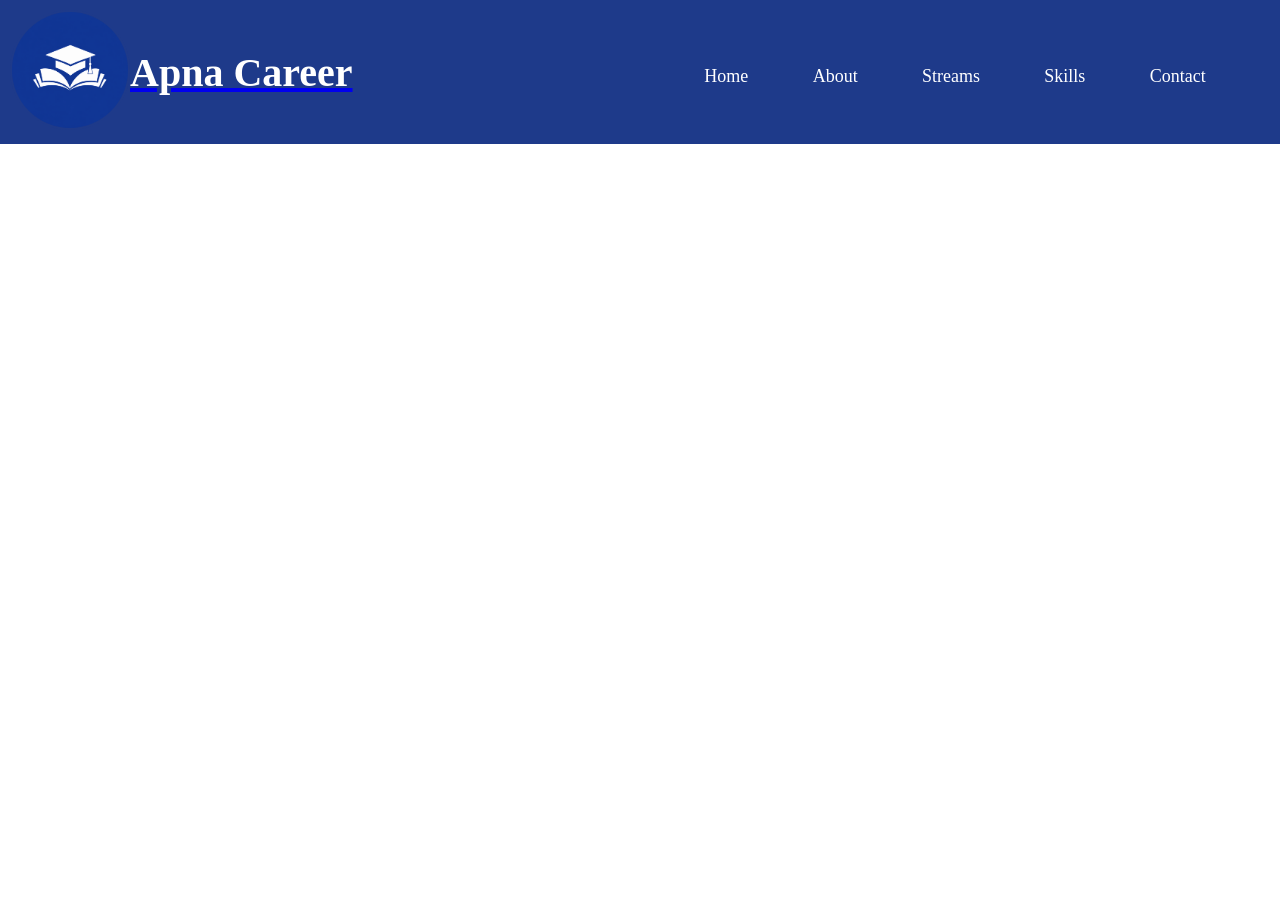
==== index.html @ b1250a3d "Header Design" ====
<!DOCTYPE html>
<html lang="en">

<head>
    <meta charset="UTF-8">
    <meta name="viewport" content="width=device-width, initial-scale=1.0">
    <meta name="description"
        content="Explore career options after 10th, including Science, Commerce, Arts, ITI, Diploma, Polytechnic, and various professional career paths.">
    <meta name="keywords"
        content="career guidance, career after 10th, science stream, commerce stream, arts stream, diploma, polytechnic, ITI, career options">
    <meta name="author" content="Ranjeet Suthar">
    <title>Apna Career | Career Guidance After 10th</title>
    <link rel="icon" type="png" href="Images/mortarboard.png">
    <link rel="stylesheet" href="CSS/style.css">
</head>

<body>
    <header>
        <div class="logo-container">
            <div class="logo"><a href="index.html"><img src="Images/finalLogo.png" alt="Apna Career Logo"></a></div>
            <div class="website-name">
                <a href="index.html">
                    <h1>Apna Career</h1>
                </a>
            </div>
        </div>
        <div class="navbar">
            <a href="index.html">Home</a>
            <a href="#">About</a>
            <a href="#">Streams</a>
            <a href="#">Skills</a>
            <a href="#">Contact</a>
        </div>
    </header>
</body>

</html>
---- CSS/style.css ----
* {
    margin: 0;
    padding: 0;
    box-sizing: border-box;
}

html {
    scroll-behavior: smooth;
}

/* CSS For Mobile Phone */

/* Header */
header {
    height: fit-content;
    width: 100%;
    display: flex;
    flex-direction: column;
    justify-content: center;
    padding: 10px;
    background-color: #1E3A8A;
}

.logo-container {
    height: fit-content;
    width: 100%;
    display: flex;
    align-items: center;
}

.logo {
    height: auto;
    width: auto;
}

.logo img {
    height: auto;
    width: 90px;
    border: 2px solid #1E3A8A;
    border-radius: 50%;
}

.website-name {
    height: auto;
    width: auto;
}

.website-name h1 {
    font-size: 40px;
    color: white;
}

.navbar {
    height: fit-content;
    width: 100%;
    margin-top: 10px;
    display: flex;
    justify-content: space-evenly;
}

.navbar a {
    text-decoration: none;
    font-size: 18px;
    color: white;
    border-bottom: 1px solid white;
}

/* CSS For Lablats */

@media (min-width: 768px) {

    /* Header */
    header {
        flex-direction: row;
        align-items: center;
    }

    .logo-container {
        height: auto;
        width: 50%;
    }

    .logo img {
        width: 120px;
    }

    .navbar {
        height: auto;
        width: 50%;
    }
}

/* CSS For Dasktop */

@media (min-width: 768px) {

    /* Header */
    .navbar a {
        border-bottom: 1px solid transparent;
    }

    .navbar a:hover {
        border-bottom: 1px solid white;
    }
}
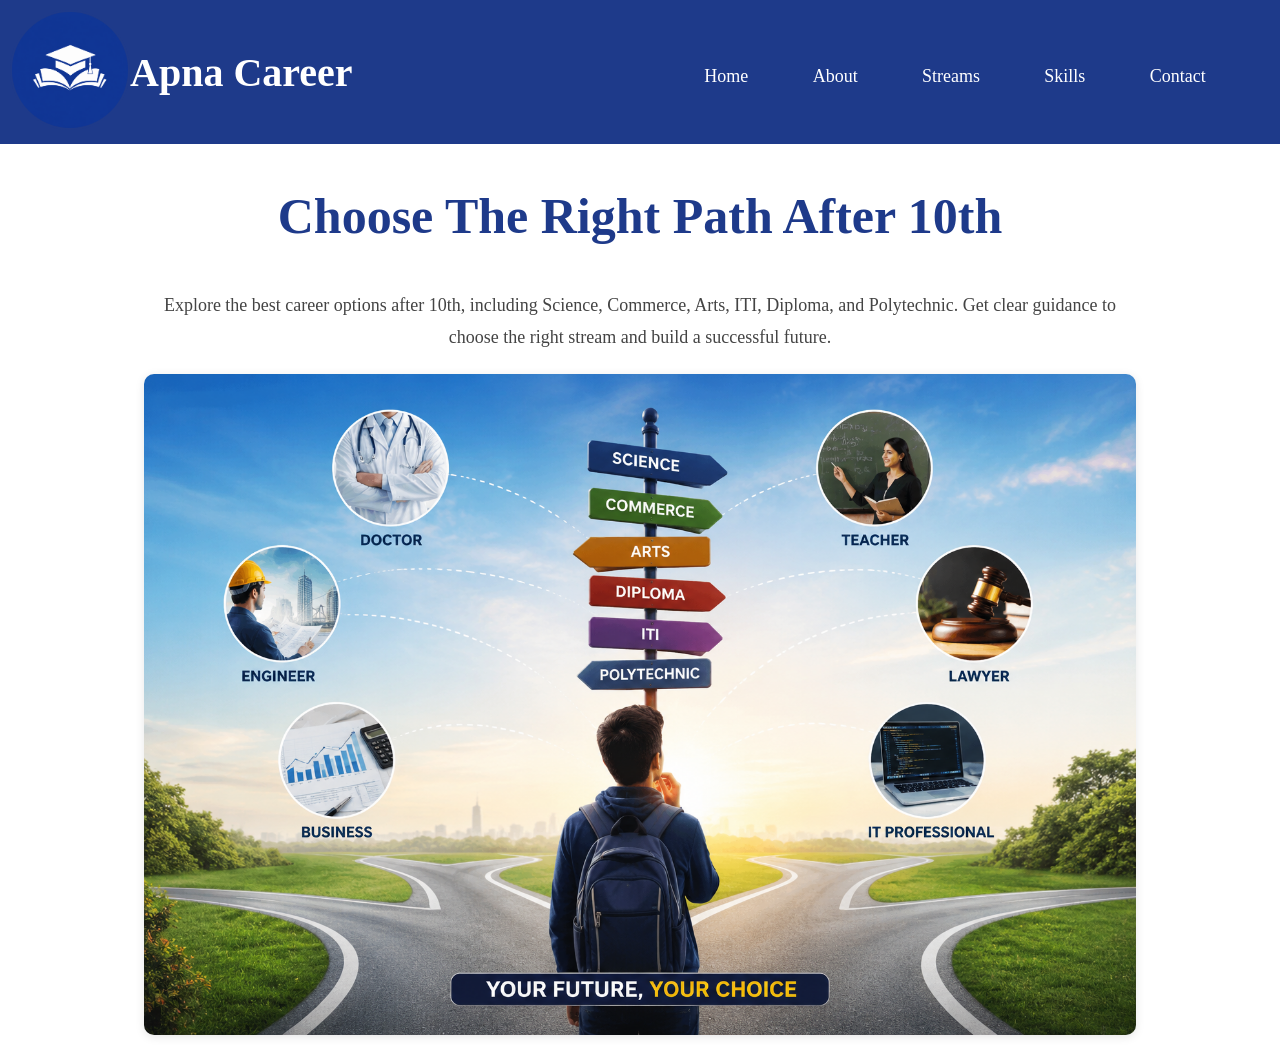
==== commit bc9fe92a: "Hero Section Desing" ====
--- a/index.html
+++ b/index.html
@@ -15,6 +15,8 @@
 </head>
 
 <body>
+
+    <!-- Header -->
     <header>
         <div class="logo-container">
             <div class="logo"><a href="index.html"><img src="Images/finalLogo.png" alt="Apna Career Logo"></a></div>
@@ -32,6 +34,26 @@
             <a href="#">Contact</a>
         </div>
     </header>
+
+    <!-- Hero Section -->
+    <main>
+        <section class="HeroSection">
+            <div class="hero">
+                <h1>Choose The Right Path After 10th</h1>
+            </div>
+            <div class="hero">
+                <div class="heroItem">
+                    <p>Explore the best career options after 10th, including Science, Commerce, Arts, ITI, Diploma, and
+                        Polytechnic.
+                        Get clear guidance to choose the right stream and build a successful future.</p>
+                </div>
+
+                <div class="heroItem">
+                    <img src="Images/careerImg.png" alt="Career Tips Image">
+                </div>
+            </div>
+        </section>
+    </main>
 </body>
 
 </html>
--- a/CSS/style.css
+++ b/CSS/style.css
@@ -50,6 +50,10 @@
     color: white;
 }
 
+.website-name a {
+    text-decoration: none;
+}
+
 .navbar {
     height: fit-content;
     width: 100%;
@@ -63,6 +67,50 @@
     font-size: 18px;
     color: white;
     border-bottom: 1px solid white;
+}
+
+/* Hero Section */
+.HeroSection {
+    height: fit-content;
+    width: 100%;
+    display: flex;
+    flex-direction: column;
+    align-items: center;
+    gap: 20px;
+    padding: 10px;
+    margin-top: 20px;
+}
+
+.hero {
+    height: auto;
+    width: 100%;
+    padding: 5px;
+    display: flex;
+    flex-direction: column;
+    gap: 20px;
+}
+
+.hero h1 {
+    text-align: center;
+    color: #1E3A8A;
+    line-height: 1.3;
+}
+
+.hero p {
+    text-align: center;
+    line-height: 1.6;
+    color: #444;
+}
+
+.hero img {
+    width: 100%;
+    border-radius: 10px;
+    box-shadow: 0px 2px 10px rgba(0, 0, 0, 0.1);
+}
+
+.heroItem {
+    height: auto;
+    width: 100%;
 }
 
 /* CSS For Lablats */
@@ -88,11 +136,35 @@
         height: auto;
         width: 50%;
     }
+
+    /* Hero Section */
+
+    .hero {
+        height: auto;
+        width: 100%;
+        padding: 10px;
+        align-items: center;
+        justify-content: center;
+    }
+
+    .hero h1 {
+        font-size: 40px;
+    }
+
+    .hero p {
+        line-height: 1.8;
+        font-size: 18px;
+    }
+
+    .heroItem {
+        height: auto;
+        width: 80%;
+    }
 }
 
 /* CSS For Dasktop */
 
-@media (min-width: 768px) {
+@media (min-width: 1024px) {
 
     /* Header */
     .navbar a {
@@ -102,4 +174,9 @@
     .navbar a:hover {
         border-bottom: 1px solid white;
     }
+
+    /* Hero Section */
+    .hero h1 {
+        font-size: 50px;
+    }
 }
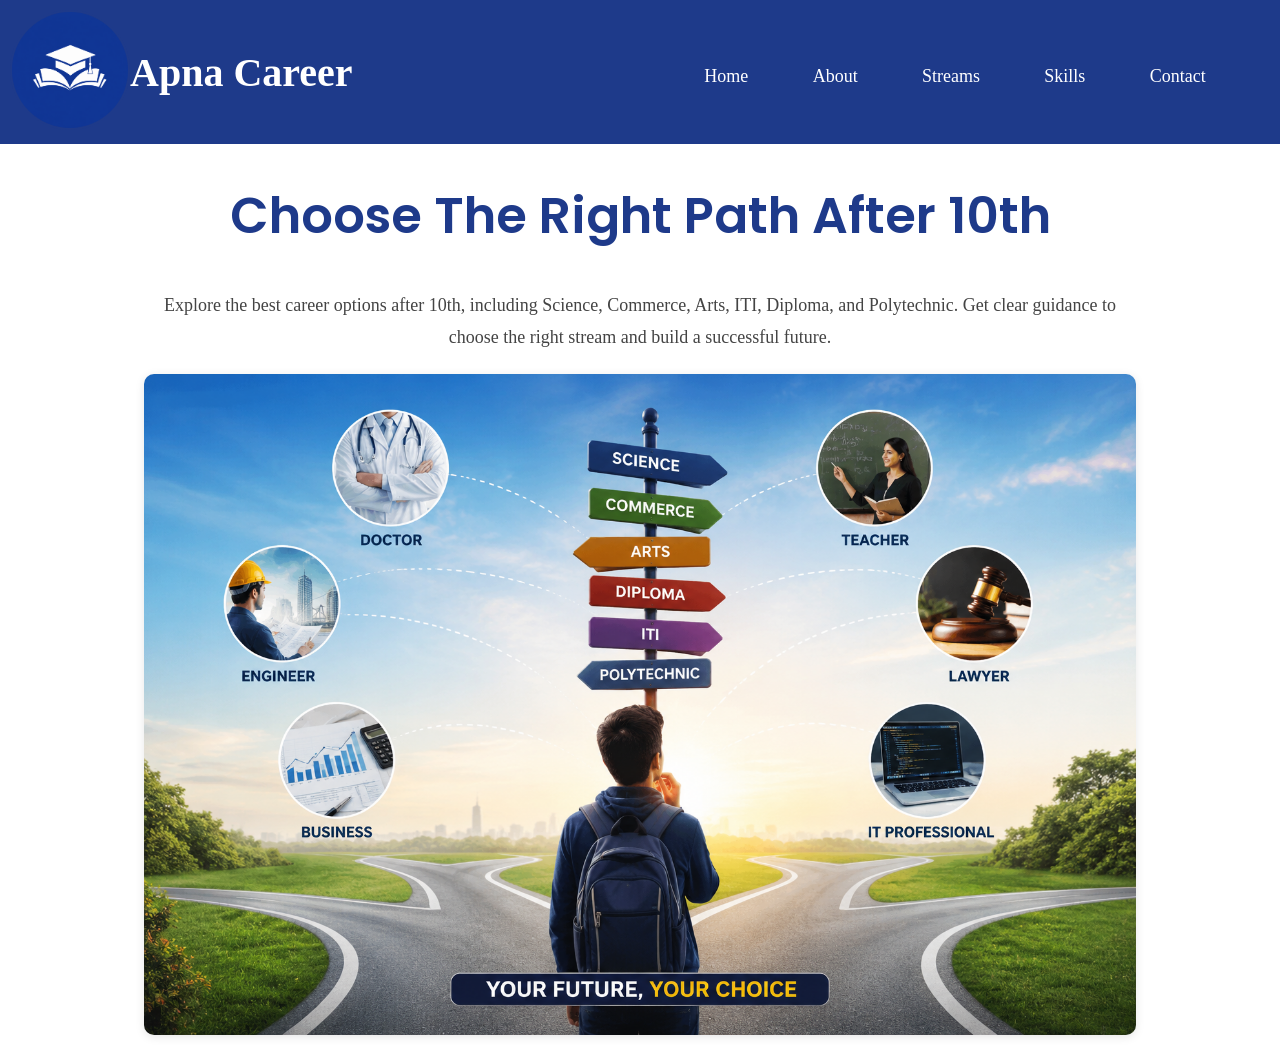
==== commit 45f336fd: "Modify Font Family" ====
--- a/index.html
+++ b/index.html
@@ -11,6 +11,11 @@
     <meta name="author" content="Ranjeet Suthar">
     <title>Apna Career | Career Guidance After 10th</title>
     <link rel="icon" type="png" href="Images/mortarboard.png">
+
+    <link rel="preconnect" href="https://fonts.googleapis.com">
+    <link rel="preconnect" href="https://fonts.gstatic.com" crossorigin>
+    <link href="https://fonts.googleapis.com/css2?family=Poppins:wght@400;700&display=swap" rel="stylesheet">
+
     <link rel="stylesheet" href="CSS/style.css">
 </head>
 
--- a/CSS/style.css
+++ b/CSS/style.css
@@ -48,6 +48,8 @@
 .website-name h1 {
     font-size: 40px;
     color: white;
+    font-weight: bold;
+    font-family: 'Times New Roman', Times, serif;
 }
 
 .website-name a {
@@ -94,6 +96,8 @@
     text-align: center;
     color: #1E3A8A;
     line-height: 1.3;
+    font-family: 'Poppins';
+    font-weight: 550;
 }
 
 .hero p {
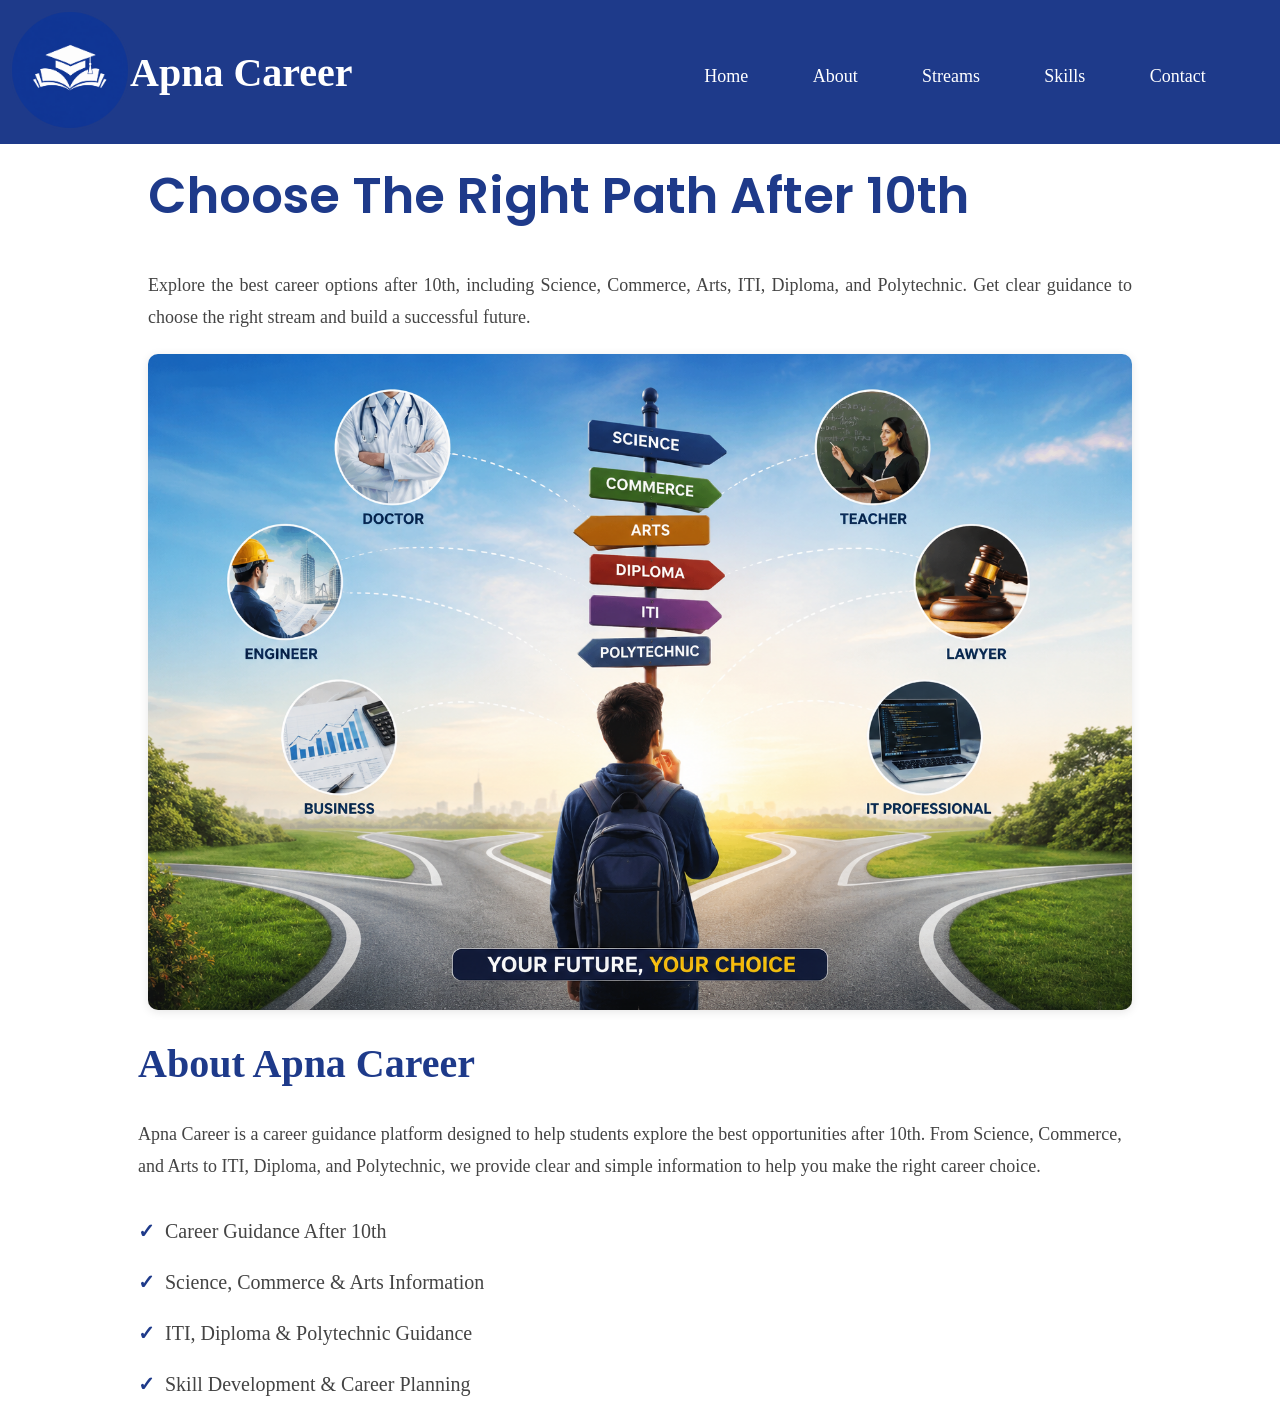
==== commit 4d114793: "About Section Desing" ====
--- a/index.html
+++ b/index.html
@@ -10,7 +10,7 @@
         content="career guidance, career after 10th, science stream, commerce stream, arts stream, diploma, polytechnic, ITI, career options">
     <meta name="author" content="Ranjeet Suthar">
     <title>Apna Career | Career Guidance After 10th</title>
-    <link rel="icon" type="png" href="Images/mortarboard.png">
+    <link rel="icon" type="png" href="mortarboard.png">
 
     <link rel="preconnect" href="https://fonts.googleapis.com">
     <link rel="preconnect" href="https://fonts.gstatic.com" crossorigin>
@@ -40,8 +40,9 @@
         </div>
     </header>
 
-    <!-- Hero Section -->
+    <!-- Main Section -->
     <main>
+        <!-- Hero Section -->
         <section class="HeroSection">
             <div class="hero">
                 <h1>Choose The Right Path After 10th</h1>
@@ -58,6 +59,28 @@
                 </div>
             </div>
         </section>
+
+        <!-- About Section -->
+        <section class="AboutSection">
+            <h2 class="heading">About Apna Career</h2>
+            <div class="About">
+                <div class="aboutItem">
+                    <p>Apna Career is a career guidance platform designed to help students explore the best
+                        opportunities after 10th.
+                        From Science, Commerce, and Arts to ITI, Diploma, and Polytechnic, we provide clear and simple
+                        information to help you make the right career choice.
+                    </p>
+                </div>
+                <div class="aboutItem" id="aboutItemList">
+                    <ul>
+                        <li>Career Guidance After 10th</li>
+                        <li>Science, Commerce & Arts Information</li>
+                        <li>ITI, Diploma & Polytechnic Guidance</li>
+                        <li>Skill Development & Career Planning</li>
+                    </ul>
+                </div>
+            </div>
+        </section>
     </main>
 </body>
 
--- a/CSS/style.css
+++ b/CSS/style.css
@@ -117,6 +117,65 @@
     width: 100%;
 }
 
+/* About Section */
+.AboutSection {
+    height: fit-content;
+    width: 100%;
+    display: flex;
+    flex-direction: column;
+    gap: 20px;
+    align-items: center;
+    margin-top: 20px;
+    padding: 10px;
+}
+
+.About {
+    height: auto;
+    width: 100%;
+    display: flex;
+    flex-direction: column;
+    gap: 20px;
+}
+
+.heading {
+    height: auto;
+    width: fit-content;
+    text-align: center;
+    font-size: 28px;
+    color: #1E3A8A;
+    line-height: 1.2;
+}
+
+.aboutItem {
+    height: auto;
+    width: 100%;
+}
+
+.aboutItem p {
+    text-align: justify;
+    line-height: 1.6;
+    color: #444;
+}
+
+#aboutItemList ul {
+    list-style: none;
+    padding-left: 0;
+}
+
+#aboutItemList li {
+    font-size: 18px;
+    color: #444;
+    margin-bottom: 15px;
+    line-height: 1.6;
+}
+
+#aboutItemList li::before {
+    content: "✓";
+    color: #1E3A8A;
+    font-weight: bold;
+    margin-right: 10px;
+}
+
 /* CSS For Lablats */
 
 @media (min-width: 768px) {
@@ -164,6 +223,33 @@
         height: auto;
         width: 80%;
     }
+
+    /* About Section */
+    .AboutSection {
+        gap: 30px;
+        margin-top: 30px;
+    }
+
+    .heading {
+        font-size: 35px;
+    }
+
+    .About {
+        height: auto;
+        width: 80%;
+        gap: 30px;
+    }
+
+    .aboutItem p {
+        line-height: 1.8;
+        color: #444;
+        font-size: 18px;
+    }
+
+    #aboutItemList li {
+        font-size: 20px;
+        line-height: 1.8;
+    }
 }
 
 /* CSS For Dasktop */
@@ -180,7 +266,56 @@
     }
 
     /* Hero Section */
+    .HeroSection {
+        width: 80%;
+        margin: 0 auto;
+    }
+
+    .hero {
+        justify-content: start;
+        align-items: start;
+    }
+
+    .heroItem {
+        width: 100%;
+    }
+
+    .heroItem p {
+        width: 100%;
+        text-align: justify;
+    }
+
     .hero h1 {
+        width: 100%;
         font-size: 50px;
+        text-align: left;
+    }
+
+    .heroItem {
+        display: flex;
+        align-items: center;
+        justify-content: center;
+    }
+
+    /* About Section */
+    .AboutSection {
+        height: fit-content;
+        width: 80%;
+        margin: 0 auto;
+    }
+
+    .heading {
+        height: auto;
+        width: 100%;
+        text-align: left;
+        font-size: 40px;
+    }
+
+    .aboutItem p {
+        text-align: start;
+    }
+
+    .About {
+        width: 100%;
     }
 }
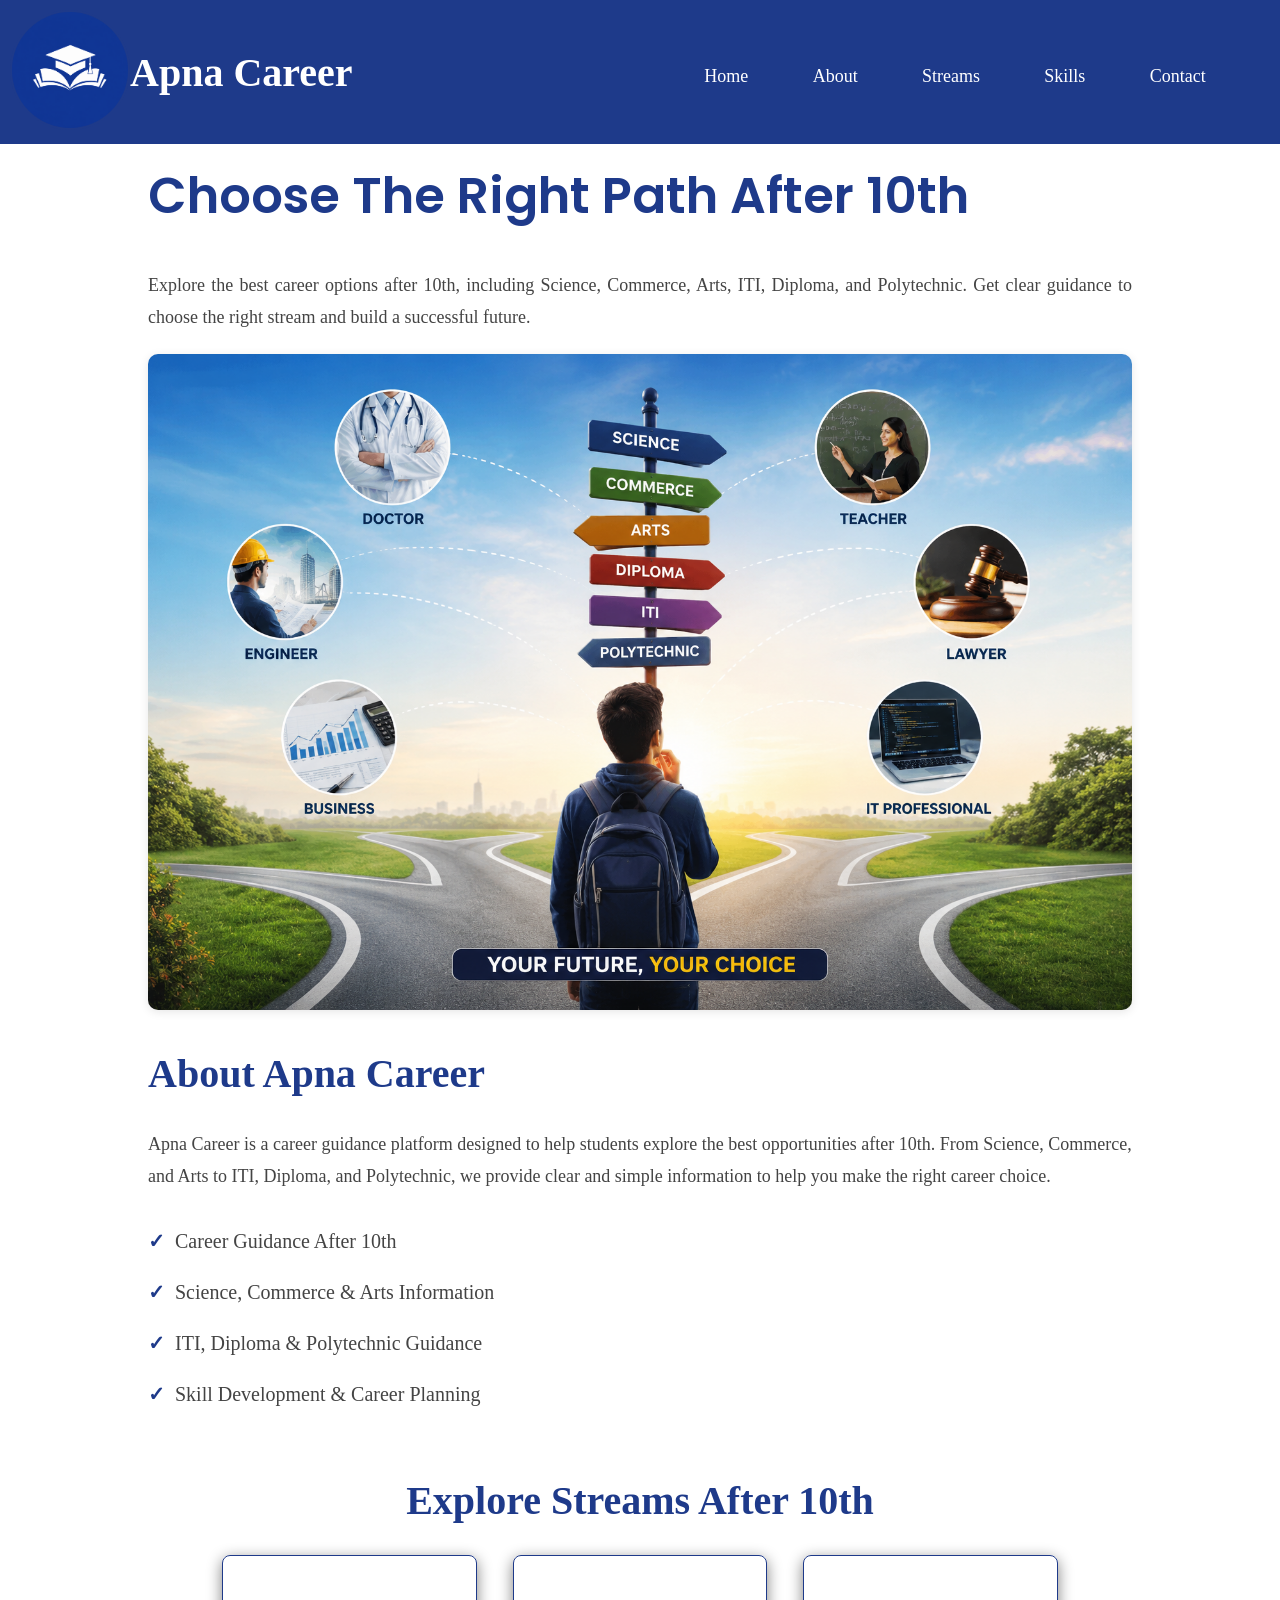
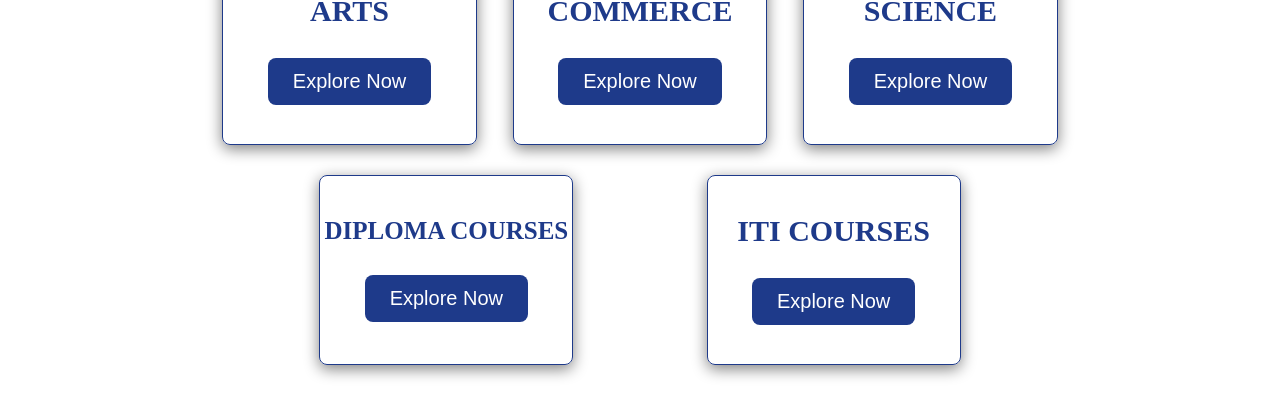
==== commit 02301a05: "Stream Section Design" ====
--- a/index.html
+++ b/index.html
@@ -33,7 +33,7 @@
         </div>
         <div class="navbar">
             <a href="index.html">Home</a>
-            <a href="#">About</a>
+            <a href="#ABOUT">About</a>
             <a href="#">Streams</a>
             <a href="#">Skills</a>
             <a href="#">Contact</a>
@@ -61,7 +61,7 @@
         </section>
 
         <!-- About Section -->
-        <section class="AboutSection">
+        <section class="AboutSection" id="ABOUT">
             <h2 class="heading">About Apna Career</h2>
             <div class="About">
                 <div class="aboutItem">
@@ -81,6 +81,33 @@
                 </div>
             </div>
         </section>
+
+        <!-- Stream Section -->
+        <section class="StreamSection">
+            <h2 class="heading" id="streamHeading">Explore Streams After 10th</h2>
+            <div class="CardDiv">
+                <div class="card">
+                    <h2>ARTS</h2>
+                    <a href="#"><button>Explore Now</button></a>
+                </div>
+                <div class="card">
+                    <h2>COMMERCE</h2>
+                    <a href="#"><button>Explore Now</button></a>
+                </div>
+                <div class="card">
+                    <h2>SCIENCE</h2>
+                    <a href="#"><button>Explore Now</button></a>
+                </div>
+                <div class="card">
+                    <h2 id="deplomaHeading">DIPLOMA COURSES</h2>
+                    <a href="#"><button>Explore Now</button></a>
+                </div>
+                <div class="card">
+                    <h2>ITI COURSES</h2>
+                    <a href="#"><button>Explore Now</button></a>
+                </div>
+            </div>
+        </section>
     </main>
 </body>
 
--- a/CSS/style.css
+++ b/CSS/style.css
@@ -126,7 +126,7 @@
     gap: 20px;
     align-items: center;
     margin-top: 20px;
-    padding: 10px;
+    padding: 20px;
 }
 
 .About {
@@ -176,6 +176,65 @@
     margin-right: 10px;
 }
 
+/* Stream Section */
+.StreamSection {
+    height: fit-content;
+    width: 100%;
+    display: flex;
+    flex-direction: column;
+    align-items: center;
+    justify-content: center;
+}
+
+.CardDiv {
+    height: auto;
+    width: 100%;
+    margin-top: 20px;
+    padding: 10px;
+    display: flex;
+    flex-direction: column;
+    justify-content: center;
+    align-items: center;
+    gap: 20px;
+}
+
+.card {
+    min-height: 150px;
+    width: 80%;
+    display: flex;
+    flex-direction: column;
+    align-items: center;
+    justify-content: center;
+    box-shadow: 0 4px 15px gray;
+    transition: 0.5s;
+    border-radius: 8px;
+    border: 1px solid #1E3A8A;
+}
+
+.card h2 {
+    font-size: 28px;
+    color: #1E3A8A;
+}
+
+.card button {
+    margin-top: 30px;
+    padding: 12px 25px;
+    font-size: 16px;
+    border: none;
+    border-radius: 8px;
+    background-color: #1E3A8A;
+    color: white;
+}
+
+.card:hover {
+    transform: translateY(-10px);
+}
+
+#deplomaHeading {
+    font-size: 25px;
+}
+
+
 /* CSS For Lablats */
 
 @media (min-width: 768px) {
@@ -201,7 +260,6 @@
     }
 
     /* Hero Section */
-
     .hero {
         height: auto;
         width: 100%;
@@ -249,6 +307,39 @@
     #aboutItemList li {
         font-size: 20px;
         line-height: 1.8;
+    }
+
+    /* Stream Section */
+    .StreamSection {
+        padding: 30px;
+    }
+
+    #streamHeading {
+        text-align: center;
+    }
+
+    .CardDiv {
+        height: auto;
+        width: 90%;
+        flex-direction: row;
+        flex-wrap: wrap;
+        align-items: center;
+        justify-content: space-evenly;
+        gap: 30px;
+    }
+
+    .card {
+        min-height: 170px;
+        width: 47%;
+    }
+
+    .card h2 {
+        font-size: 30px;
+    }
+
+    .card button {
+        margin-top: 30px;
+        font-size: 20px;
     }
 }
 
@@ -318,4 +409,16 @@
     .About {
         width: 100%;
     }
+
+    /* Stream Section */
+    .StreamSection {
+        height: fit-content;
+        width: 80%;
+        margin: 0 auto;
+    }
+
+    .card {
+        min-height: 190px;
+        width: 30%;
+    }
 }
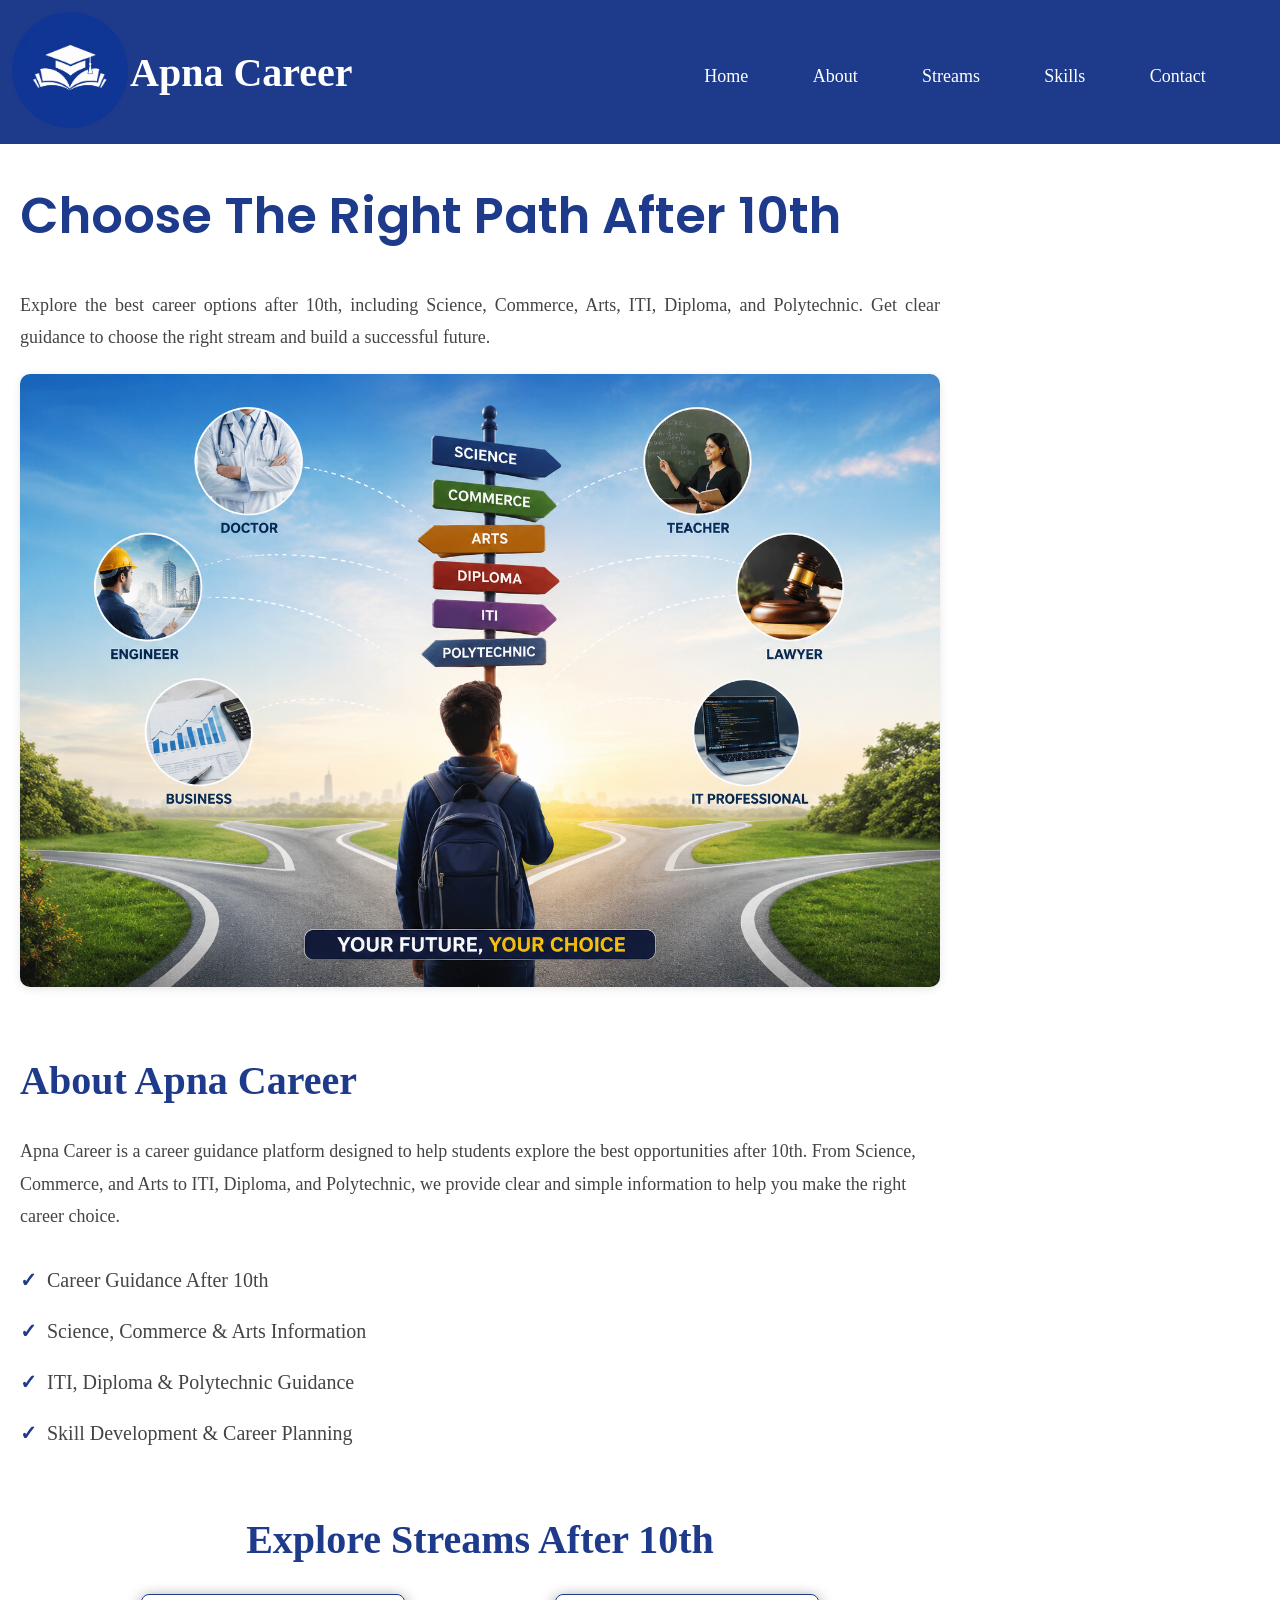
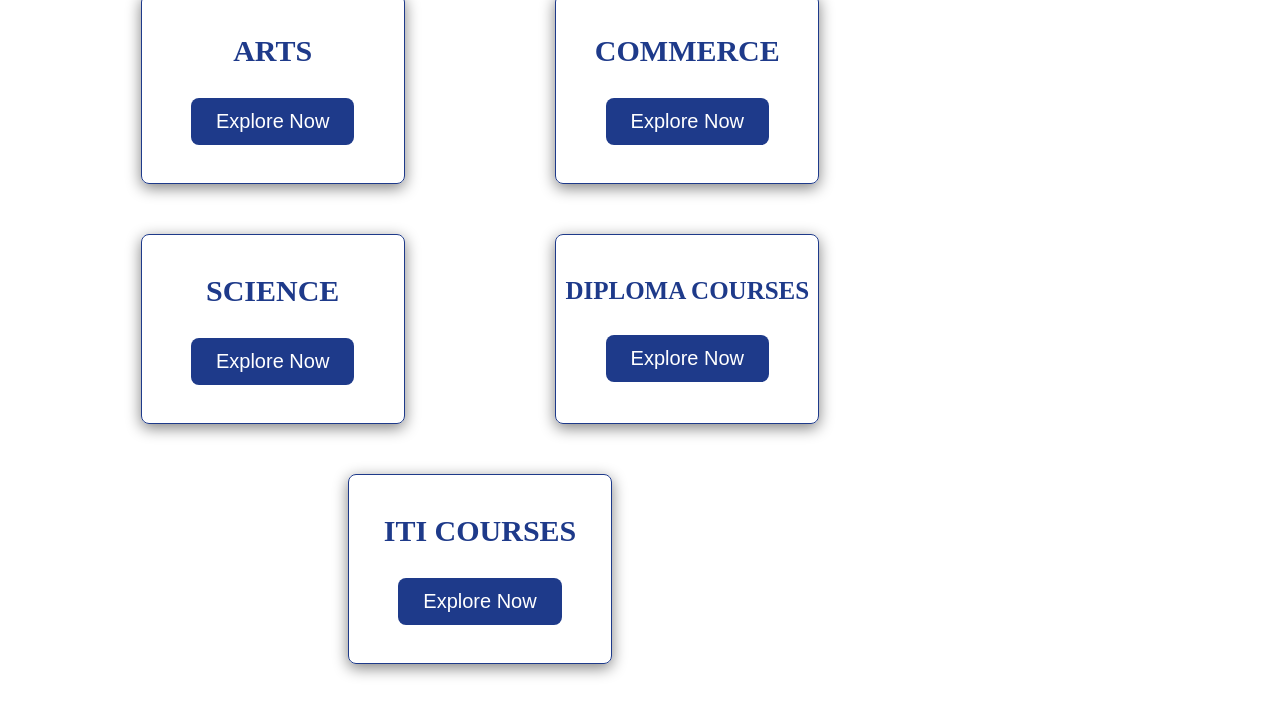
==== commit a2816394: "Desing Page Contant Section" ====
--- a/index.html
+++ b/index.html
@@ -34,9 +34,9 @@
         <div class="navbar">
             <a href="index.html">Home</a>
             <a href="#ABOUT">About</a>
-            <a href="#">Streams</a>
-            <a href="#">Skills</a>
-            <a href="#">Contact</a>
+            <a href="#STREAM">Streams</a>
+            <a href="#SKILLS">Skills</a>
+            <a href="#CONTACT">Contact</a>
         </div>
     </header>
 
@@ -83,12 +83,12 @@
         </section>
 
         <!-- Stream Section -->
-        <section class="StreamSection">
+        <section class="StreamSection" id="STREAM">
             <h2 class="heading" id="streamHeading">Explore Streams After 10th</h2>
             <div class="CardDiv">
                 <div class="card">
                     <h2>ARTS</h2>
-                    <a href="#"><button>Explore Now</button></a>
+                    <a href="HTML/arts.html"><button>Explore Now</button></a>
                 </div>
                 <div class="card">
                     <h2>COMMERCE</h2>
--- a/CSS/style.css
+++ b/CSS/style.css
@@ -234,6 +234,97 @@
     font-size: 25px;
 }
 
+/* Arts Stream */
+.streamMain {
+    padding: 8px;
+}
+
+.streamHoreSection {
+    height: fit-content;
+    width: 100%;
+    padding: 20px;
+    margin-top: 10px;
+    display: flex;
+    flex-direction: column;
+    align-items: center;
+    justify-content: center;
+    gap: 20px;
+    border-top-left-radius: 15px;
+    border-top-right-radius: 15px;
+    box-shadow: 0px 0px 3px gray;
+}
+
+.streamHeading {
+    height: auto;
+    width: 100%;
+    display: flex;
+    flex-direction: column;
+    justify-content: center;
+    align-items: center;
+    gap: 20px;
+}
+
+.streamHeading h1 {
+    color: #1E3A8A;
+    border-bottom: 2px solid #1E3A8A;
+    text-align: center;
+}
+
+.streamHeading img {
+    height: auto;
+    width: 100%;
+    border-radius: 8px;
+}
+
+.heroPara {
+    height: auto;
+    width: 100%;
+    text-align: justify;
+    color: #444;
+    line-height: 1.6;
+}
+
+/* Page Contant */
+.pageContant {
+    height: fit-content;
+    width: 100%;
+    padding: 20px;
+    margin-top: 20px;
+    display: flex;
+    flex-direction: column;
+    border-top-left-radius: 15px;
+    border-top-right-radius: 15px;
+    box-shadow: 0px 0px 3px gray;
+}
+
+.pageContantHeading {
+    font-size: 28px;
+    color: #1E3A8A;
+}
+
+.list {
+    height: fit-content;
+    width: 100%;
+    padding: 15px;
+    line-height: 1.8;
+    font-size: 18px;
+}
+
+.list ul {
+    list-style: none;
+    padding-left: 0;
+}
+
+.list li::before {
+    content: "✓";
+    color: #1E3A8A;
+    font-weight: bold;
+    margin-right: 10px;
+}
+
+.list a:active {
+    color: #1E3A8A;
+}
 
 /* CSS For Lablats */
 
@@ -341,6 +432,60 @@
         margin-top: 30px;
         font-size: 20px;
     }
+
+    /* Arts Stream */
+    .streamMain {
+        padding: 25px;
+    }
+
+    .streamHoreSection {
+        border-top-left-radius: 20px;
+        border-top-right-radius: 20px;
+    }
+
+    .streamHeading {
+        gap: 30px;
+    }
+
+    .streamHeading h1 {
+        font-size: 38px;
+    }
+
+    .streamHeading img {
+        height: auto;
+        width: 95%;
+        border-radius: 10px;
+    }
+
+    .heroPara {
+        height: auto;
+        width: 95%;
+        text-align: justify;
+        color: #444;
+        line-height: 1.8;
+        font-size: 18px;
+    }
+
+    /* Page Contant */
+    .pageContant {
+        padding: 30px;
+        margin-top: 30px;
+        border-top-left-radius: 20px;
+        border-top-right-radius: 20px;
+        box-shadow: 0px 0px 3px gray;
+    }
+
+    .pageContantHeading {
+        font-size: 30px;
+    }
+
+    .list {
+        height: fit-content;
+        width: 100%;
+        padding: 20px;
+        line-height: 2;
+        font-size: 20px;
+    }
 }
 
 /* CSS For Dasktop */
@@ -358,8 +503,7 @@
 
     /* Hero Section */
     .HeroSection {
-        width: 80%;
-        margin: 0 auto;
+        width: 75%;
     }
 
     .hero {
@@ -391,8 +535,7 @@
     /* About Section */
     .AboutSection {
         height: fit-content;
-        width: 80%;
-        margin: 0 auto;
+        width: 75%;
     }
 
     .heading {
@@ -413,12 +556,65 @@
     /* Stream Section */
     .StreamSection {
         height: fit-content;
-        width: 80%;
-        margin: 0 auto;
+        width: 75%;
+    }
+
+    .CardDiv {
+        height: auto;
+        width: 100%;
+        gap: 50px;
     }
 
     .card {
         min-height: 190px;
         width: 30%;
     }
+
+    /* Arts Stream */
+    .streamMain {
+        padding: 30px;
+    }
+
+    .streamHoreSection {
+        height: fit-content;
+        width: 75%;
+        padding: 25px;
+        margin-top: 10px;
+        gap: 30px;
+    }
+
+    .streamHeading h1 {
+        font-size: 50px;
+    }
+
+    /* Page Contant */
+    .xyz {
+        display: flex;
+        gap: 40px;
+    }
+
+    .pageContant {
+        width: 25%;
+        margin-top: 10px;
+    }
+
+    .pageContantHeading {
+        font-size: 24px;
+    }
+
+    .list {
+        height: fit-content;
+        width: 100%;
+        padding: 20px;
+        line-height: 2;
+        font-size: 18px;
+    }
+
+    .list ul li a {
+        color: darkblue;
+    }
+
+    .list ul li a:hover {
+        color: blue;
+    }
 }
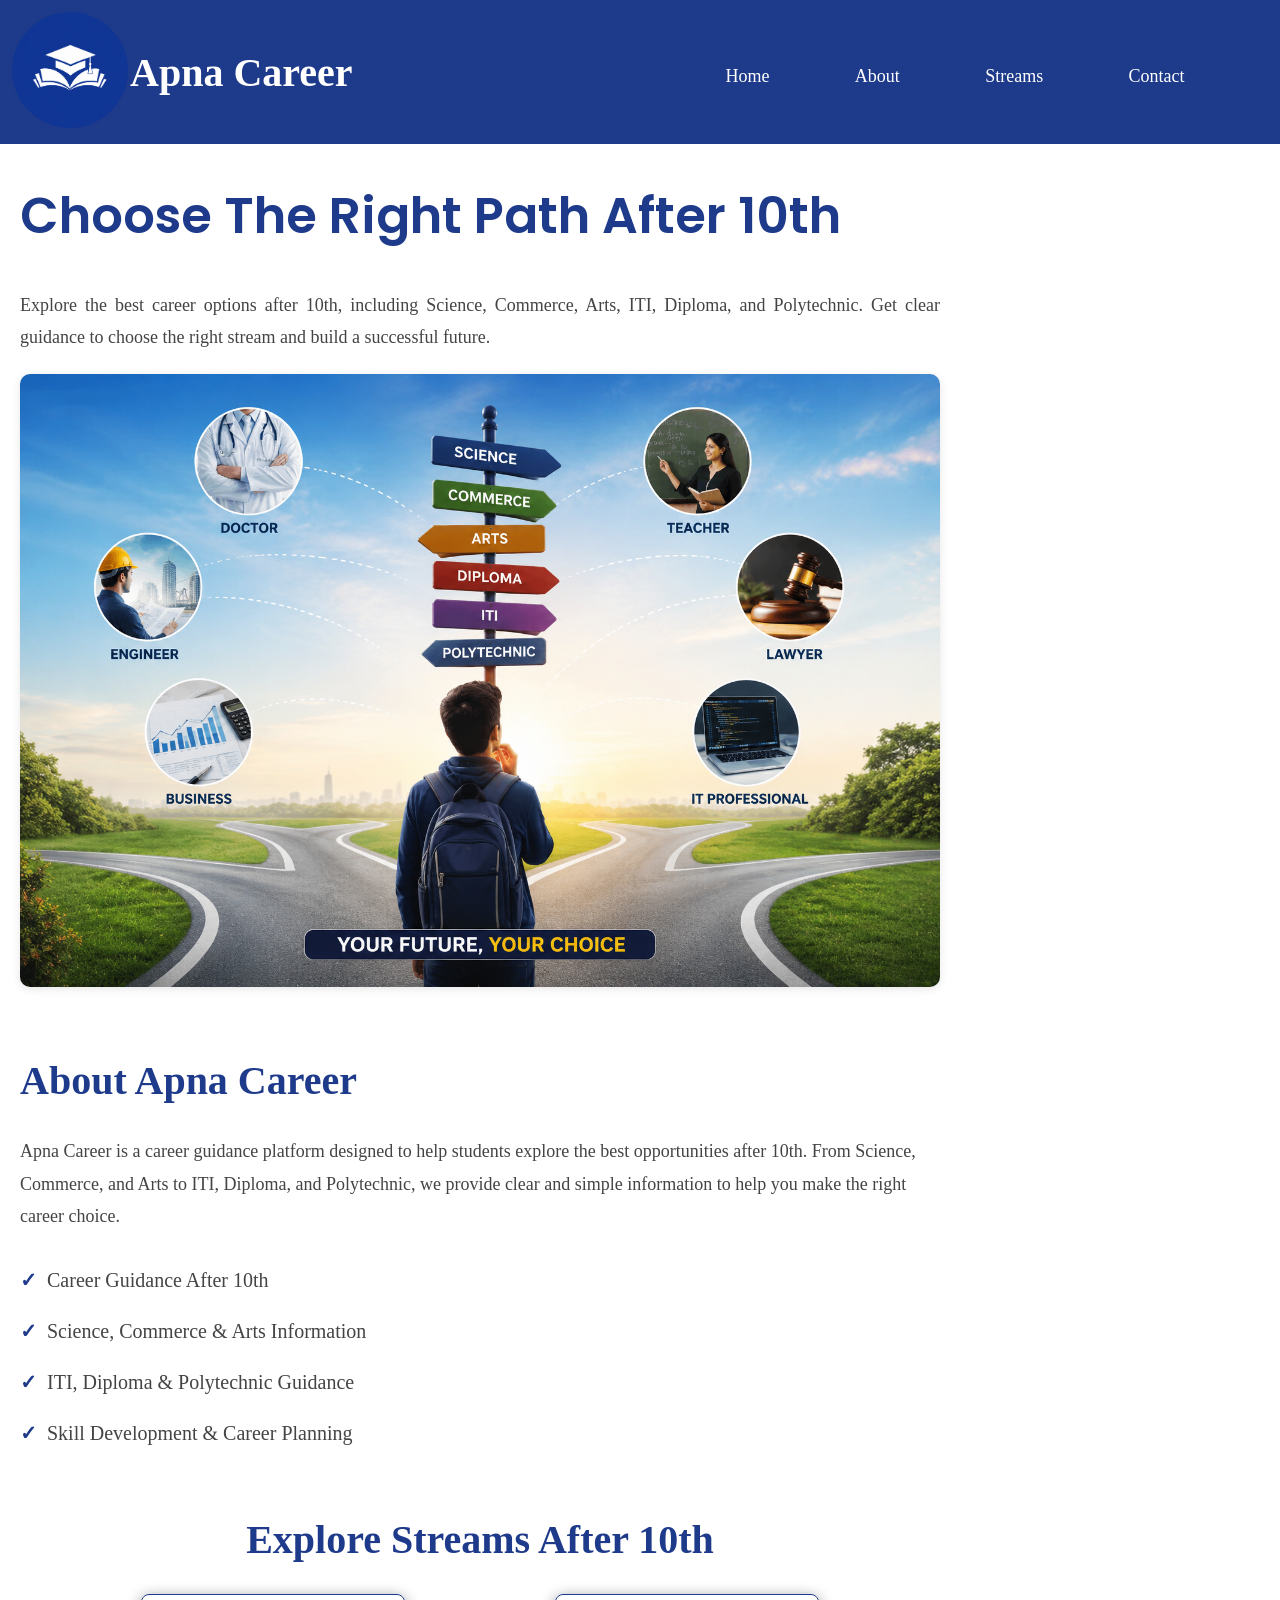
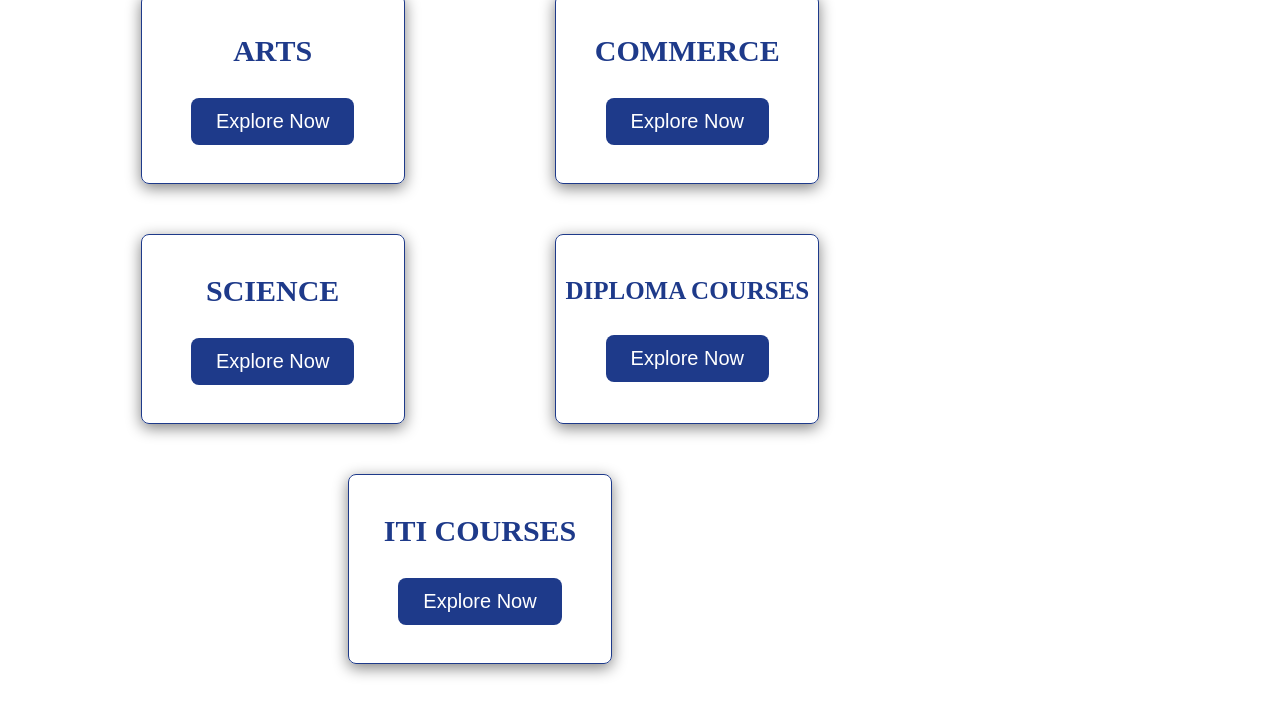
==== commit d4961369: "Modify HTML FILES" ====
--- a/index.html
+++ b/index.html
@@ -35,7 +35,6 @@
             <a href="index.html">Home</a>
             <a href="#ABOUT">About</a>
             <a href="#STREAM">Streams</a>
-            <a href="#SKILLS">Skills</a>
             <a href="#CONTACT">Contact</a>
         </div>
     </header>
@@ -49,7 +48,8 @@
             </div>
             <div class="hero">
                 <div class="heroItem">
-                    <p>Explore the best career options after 10th, including Science, Commerce, Arts, ITI, Diploma, and
+                    <p>Explore the best career options after 10th, including Science, Commerce, Arts, ITI,
+                        Diploma, and
                         Polytechnic.
                         Get clear guidance to choose the right stream and build a successful future.</p>
                 </div>
--- a/CSS/style.css
+++ b/CSS/style.css
@@ -152,6 +152,7 @@
 }
 
 .aboutItem p {
+    text-align: center;
     text-align: justify;
     line-height: 1.6;
     color: #444;
@@ -243,7 +244,7 @@
     height: fit-content;
     width: 100%;
     padding: 20px;
-    margin-top: 10px;
+    margin-top: 20px;
     display: flex;
     flex-direction: column;
     align-items: center;
@@ -284,6 +285,57 @@
     line-height: 1.6;
 }
 
+.introduction {
+    height: fit-content;
+    width: 100%;
+    display: flex;
+    flex-direction: column;
+    justify-content: center;
+    align-items: center;
+    gap: 20px;
+}
+
+.introduction h2 {
+    height: auto;
+    width: fit-content;
+    font-size: 24px;
+    text-align: center;
+    line-height: 1.6;
+    color: #1E3A8A;
+    border-bottom: 2px solid #1E3A8A;
+}
+
+.introduction p {
+    text-align: justify;
+    line-height: 1.6;
+    color: #444;
+    margin-bottom: 0;
+}
+
+.keyList {
+    width: 100%;
+    margin-top: 15px;
+}
+
+.keyList ul {
+    list-style: none;
+    padding-left: 0;
+}
+
+.keyList li {
+    font-size: 18px;
+    color: #444;
+    line-height: 1.8;
+    margin-bottom: 12px;
+}
+
+.keyList li::before {
+    content: "✓";
+    color: #1E3A8A;
+    font-weight: bold;
+    margin-right: 10px;
+}
+
 /* Page Contant */
 .pageContant {
     height: fit-content;
@@ -298,8 +350,9 @@
 }
 
 .pageContantHeading {
-    font-size: 28px;
-    color: #1E3A8A;
+    font-size: 26px;
+    color: #1E3A8A;
+    text-align: center;
 }
 
 .list {
@@ -324,6 +377,21 @@
 
 .list a:active {
     color: #1E3A8A;
+}
+
+
+@media (min-width: 340px) and (max-width: 392px) {
+    .streamHeading h1 {
+        font-size: 28px;
+    }
+
+    .pageContantHeading {
+        font-size: 24px;
+    }
+
+    .introduction h2 {
+        font-size: 20px;
+    }
 }
 
 /* CSS For Lablats */
@@ -463,6 +531,16 @@
         text-align: justify;
         color: #444;
         line-height: 1.8;
+        font-size: 18px;
+    }
+
+    .introduction h2 {
+        font-size: 30px;
+    }
+
+    .introduction p {
+        line-height: 1.8;
+        color: #444;
         font-size: 18px;
     }
 
@@ -490,7 +568,7 @@
 
 /* CSS For Dasktop */
 
-@media (min-width: 1024px) {
+@media (min-width: 1048px) {
 
     /* Header */
     .navbar a {
@@ -587,6 +665,33 @@
         font-size: 50px;
     }
 
+    #streamIntro {
+        height: auto;
+        width: 73%;
+        display: flex;
+        flex-direction: row;
+        align-items: flex-start;
+        justify-content: center;
+        margin-top: 20px;
+    }
+
+    .introduction {
+        height: auto;
+        width: 75%;
+        padding: 25px;
+    }
+
+    .introduction h2 {
+        font-size: 40px;
+    }
+
+    .keyList {
+        height: auto;
+        width: 25%;
+        border-left: 1px solid gray;
+        padding-left: 30px;
+    }
+
     /* Page Contant */
     .xyz {
         display: flex;
